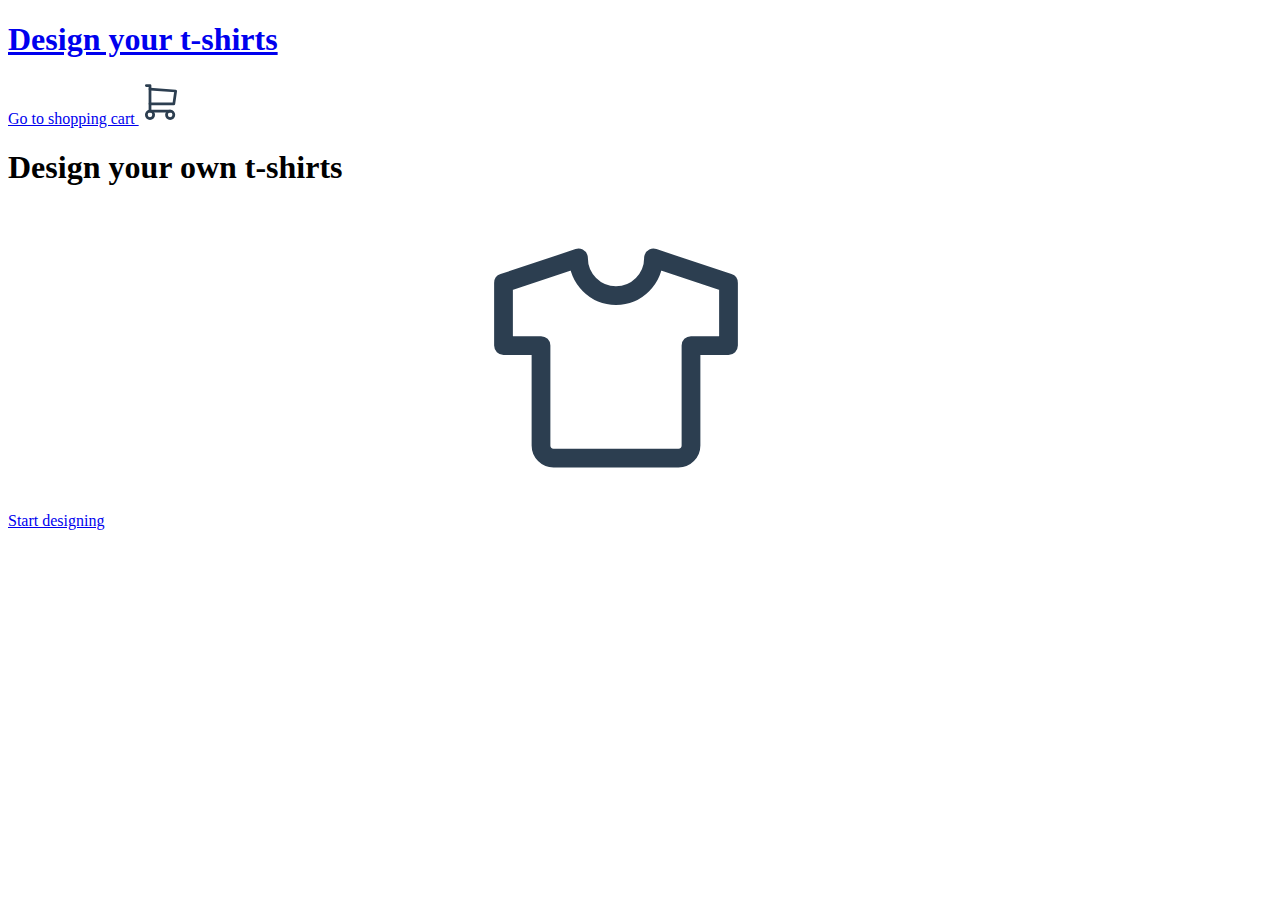
==== index.html @ 102aa572 "Added HTML" ====
<!DOCTYPE html>
<html lang="en">
<head>
    <meta charset="UTF-8">
    <meta http-equiv="X-UA-Compatible" content="IE=edge">
    <meta name="viewport" content="width=device-width, initial-scale=1.0">
    <title>Design t-shirts</title>
</head>
<body>
    <header>
        <nav>
            <a href="/index.html">
                <h1>Design your t-shirts</h1>
            </a>
            <a href="/winkelwagen.html">
                Go to shopping cart
                <svg xmlns="http://www.w3.org/2000/svg" width="44" height="44" viewBox="0 0 24 24" stroke-width="1.5" stroke="#2c3e50" fill="none" stroke-linecap="round" stroke-linejoin="round">
                    <path stroke="none" d="M0 0h24v24H0z" fill="none"/>
                    <circle cx="6" cy="19" r="2" />
                    <circle cx="17" cy="19" r="2" />
                    <path d="M17 17h-11v-14h-2" />
                    <path d="M6 5l14 1l-1 7h-13" />
                </svg>
            </a>
        </nav>
    </header>
    <main>
        <section>
            <h1>Design your own t-shirts</h1>
            <svg xmlns="http://www.w3.org/2000/svg" width="95vw" height="300" viewBox="0 0 24 24" stroke-width="1.5" stroke="#2c3e50" fill="none" stroke-linecap="round" stroke-linejoin="round">
                <path stroke="none" d="M0 0h24v24H0z" fill="none"/>
                <path d="M15 4l6 2v5h-3v8a1 1 0 0 1 -1 1h-10a1 1 0 0 1 -1 -1v-8h-3v-5l6 -2a3 3 0 0 0 6 0" />
            </svg>
            <br>
            <a href="overview.html">Start designing</a>
        </section>
    </main>
</body>
</html>
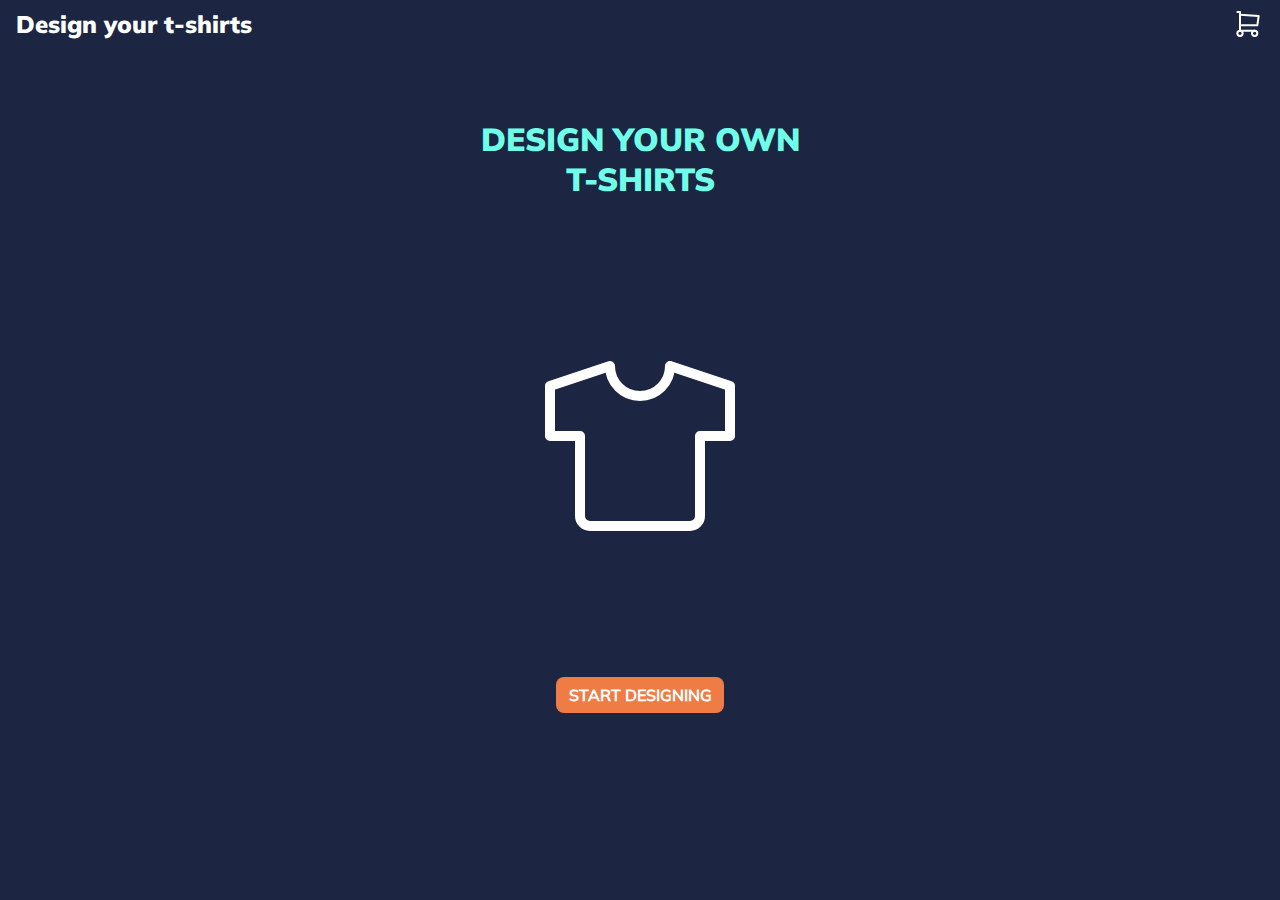
==== commit a34a09dd: "Changed HTML" ====
--- a/index.html
+++ b/index.html
@@ -5,6 +5,7 @@
     <meta http-equiv="X-UA-Compatible" content="IE=edge">
     <meta name="viewport" content="width=device-width, initial-scale=1.0">
     <title>Design t-shirts</title>
+    <link rel="stylesheet" href="css/style.css">
 </head>
 <body>
     <header>
@@ -26,8 +27,8 @@
     </header>
     <main>
         <section>
-            <h1>Design your own t-shirts</h1>
-            <svg xmlns="http://www.w3.org/2000/svg" width="95vw" height="300" viewBox="0 0 24 24" stroke-width="1.5" stroke="#2c3e50" fill="none" stroke-linecap="round" stroke-linejoin="round">
+            <h2>Design your own t-shirts</h2>
+            <svg xmlns="http://www.w3.org/2000/svg" width="280" height="300" viewBox="0 0 24 24" stroke-width="1" stroke="#2c3e50" fill="none" stroke-linecap="round" stroke-linejoin="round">
                 <path stroke="none" d="M0 0h24v24H0z" fill="none"/>
                 <path d="M15 4l6 2v5h-3v8a1 1 0 0 1 -1 1h-10a1 1 0 0 1 -1 -1v-8h-3v-5l6 -2a3 3 0 0 0 6 0" />
             </svg>
--- a/css/style.css
+++ b/css/style.css
@@ -0,0 +1,548 @@
+@font-face {
+    font-family: 'Mulish-Regular';
+    font-weight: 400;
+    src: url("../fonts/mulish-regular.woff") format("woff");
+}
+
+@font-face {
+    font-family: 'Mulish-Medium';
+    font-weight: 500;
+    src: url("../fonts/mulish-medium.woff") format("woff");
+}
+
+@font-face {
+    font-family: 'Mulish-Bold';
+    font-weight: 700;
+    src: url("../fonts/mulish-bold.woff") format("woff");
+}
+
+@font-face {
+    font-family: 'Mulish-Black';
+    font-weight: 900;
+    src: url("../fonts/mulish-black.woff") format("woff");
+}
+
+:root {
+    --white: #fff;
+
+    --orange: #ef7b45;
+    --light-blue: #6FFFE9;
+    --blue: #5BC0BE;
+    --dark-blue: #1C2541;
+}
+
+body {
+    margin: 0;
+    box-sizing: border-box;
+    
+    background-color: var(--dark-blue);
+
+    font-family: 'Mulish-Regular', sans-serif;
+    font-weight: 400;
+    color: var(--white);
+}
+
+br {
+    display: none;
+}
+
+main {
+    padding: 0 1rem 5rem;
+}
+
+h2 {
+    margin-top: 2.5rem;
+
+    font-family: 'Mulish-Black', sans-serif;
+    font-weight: 900;
+    font-size: 1.8rem;
+    color: var(--light-blue);
+
+    text-align: center;
+}
+
+p {
+    font-family: 'Mulish-Regular', sans-serif;
+    font-weight: 400;
+}
+
+a:not(header a),
+.design ul li label:last-of-type button,
+.design ul li label:last-of-type span:nth-of-type(2),
+.order button {
+    padding: 0.5rem 0.8rem;
+    border: none;
+    border-radius: 0.5rem;
+
+    background-color: var(--orange);
+    text-decoration: none;
+    text-transform: uppercase;
+
+    color: var(--white);
+
+    transition: background-color 250ms ease;
+    cursor: pointer;
+}
+
+a:not(header a):hover,
+.design ul li label:last-of-type button:hover,
+.design ul li label:last-of-type span:nth-of-type(2):hover,
+.order button:hover {
+    background-color: hsl(19, 84%, 50%);
+    cursor: pointer;
+}
+
+
+
+
+/* Hearder */
+header nav {
+    padding: 0.5rem 1rem;
+
+    display: flex;
+    align-items: center;
+    justify-content: space-between;
+}
+
+header a {
+    text-decoration: none;
+}
+
+header a h1 {
+    margin: 0;
+
+    font-family: 'Mulish-Black', sans-serif;
+    font-weight: 900;
+    font-size: 1.5rem;
+    color: var(--white);
+}
+
+header nav a:last-of-type {
+    font-size: 0;
+}
+
+header nav a svg {
+    width: 2rem;
+    height: 2rem;
+
+    display: block;
+
+    stroke: var(--white);
+}
+
+
+
+/* Home */
+main section {
+    height: 80dvh;
+    display: grid;
+    place-items: center;
+}
+
+main section h2 {
+    max-width: 11em;
+    margin: 1rem 0;
+
+    font-family: 'Mulish-Black', sans-serif;
+    font-weight: 900;
+    font-size: 2rem;
+    color: var(--light-blue);
+
+    text-transform: uppercase;
+    text-align: center;
+}
+
+main section svg {
+    width: 100%;
+    height: 15em;
+
+    stroke: var(--white);
+}
+
+main section a {
+    font-family: 'Mulish-Medium', sans-serif;
+    font-weight: 700;
+}
+
+
+
+/* Overview */
+.overview ul {
+    padding: 0;
+
+    display: grid;
+    grid-template-columns: 1fr 1fr;
+    gap: 1rem;
+
+    list-style-type: none;
+}
+
+@media only screen and (min-width: 768px) {
+    .overview ul {
+        grid-template-columns: 1fr 1fr 1fr;
+    }
+}
+
+@media only screen and (min-width: 1024px) {
+    .overview ul {
+        grid-template-columns: 1fr 1fr 1fr 1fr;
+    }
+}
+
+.overview li {
+    height: 10em;
+    border: 0.2rem solid var(--light-blue);
+    border-radius: 1rem;
+}
+
+.overview li a {
+    height: 100%;
+    padding: 0;
+
+    display: flex;
+    flex-direction: column;
+    place-items: center;
+    justify-content: center;
+
+    font-size: 0;
+    color: var(--white);
+
+    background: transparent;
+}
+
+.overview li a:hover {
+    background: transparent;
+}
+
+.overview li a svg {
+    stroke: var(--white)
+}
+
+.overview section {
+    display: flex;
+    flex-direction: column;
+}
+
+
+
+/* Choose-size */
+.choose-size a,
+.design a {
+    padding-right: 1.3rem;
+    margin-top: 1rem;
+
+    display: inline-flex;
+    align-items: center;
+    gap: 0.5rem;
+}
+
+.choose-size a svg,
+.design a svg {
+    width: 1.5rem;
+    height: 1.5rem;
+
+    stroke: var(--white);
+}
+
+.choose-size section,
+.design section {
+    height: auto;
+
+    display: flex;
+    flex-wrap: wrap;
+    gap: 0.5rem;
+}
+
+.choose-size section h3 {
+    width: 100%;
+    margin: 1rem 0;
+
+    font-family: 'Mulish-Bold', sans-serif;
+    font-weight: 700;
+    font-size: 1.4rem;
+}
+
+.choose-size section h3:first-of-type {
+    margin: 0 0 1rem;
+}
+
+.choose-size section input {
+    appearance: none;
+    position: absolute;
+}
+
+.choose-size section input:checked + label {
+    border-radius: 0.5rem;
+    background-color: var(--orange);
+}
+
+.choose-size section label {
+    padding: 0.5rem 0.8rem;
+}
+
+.choose-size section p {
+    width: 100%;
+}
+
+
+
+/* Design */
+.design nav {
+    width: calc(100% - 2rem);
+    height: 4rem;
+    border-radius: 0.5rem;
+
+    position: fixed;
+    left: 1rem;
+    bottom: 1rem;
+
+    background-color: var(--light-blue);
+}
+
+.design nav ul {
+    height: 100%;
+    padding: 0;
+    margin: 0;
+
+    display: grid;
+    grid-template-columns: repeat(4, 1fr);
+
+    list-style-type: none;
+}
+
+.design nav ul li {
+    display: flex;
+    justify-content: center;
+}
+
+.design nav ul li > *,
+.design nav ul li label > * {
+    cursor: pointer;
+}
+
+.design ul li label:first-of-type {
+    height: 100%;
+
+    display: flex;
+    align-items: center;
+
+    position: relative;
+}
+
+.design ul li label:nth-of-type(2) {
+    display: none;
+}
+
+.design ul li label:first-of-type input {
+    appearance: none;
+    position: absolute;
+    inset: 0;
+}
+
+.design ul li:last-of-type a,
+.design ul li label {
+    font-size: 0;
+    background: transparent;
+}
+
+.design ul li:has(label:first-of-type input:checked) {
+    border-radius: 0.5rem;
+    background-color: var(--orange);
+}
+
+.design ul li:has(label:first-of-type input:checked) label:last-of-type {
+    width: 100%;
+    padding: 1.5rem 0 2rem;
+    border-radius: 0.5rem 0.5rem 0 0;
+
+    display: block;
+
+    position: absolute;
+    bottom: 3.625em;
+    left: 0;
+    z-index: -1;
+
+    background-color: var(--light-blue);
+
+    font-size: 1rem;
+}
+
+.design ul li:has(label:first-of-type input:checked) label:last-of-type span:first-of-type {
+    padding: 0 1rem;
+    margin-bottom: 0.5rem;
+    font-size: 1rem;
+    color: var(--dark-blue);
+}
+
+.design ul li:first-of-type label:last-of-type span:first-of-type {
+    margin-bottom: 1rem;
+    display: block;
+}
+
+.design ul li:first-of-type label:last-of-type span:nth-of-type(2) {
+    display: inline-block;
+    margin: 0.5rem 0 0 1rem;
+}
+
+.design ul li:has(label:first-of-type input:checked) label:last-of-type input {
+    padding: 0 1rem;
+
+    color: var(--dark-blue);
+}
+
+#color {
+    padding: 0 0.2em;
+}
+
+#text {
+    padding: 0.5em;
+    border: none;
+    border-radius: 0.3rem;
+}
+
+.design ul li:first-of-type label:last-of-type input {
+    display: none;
+} 
+
+.design ul li svg {
+    width: 2rem;
+    height: 2rem;
+
+    display: block;
+
+    stroke: var(--dark-blue);
+}
+
+.design nav ul li:last-of-type a {
+    margin: 0;
+    padding: 0;
+}
+
+
+
+/* Shopping cart */
+.shoppingcart table thead tr th {
+    width: 35%;
+    padding-right: 0.5rem;
+
+    font-family: 'Mulish-bold';
+    font-weight: 700;
+    text-align: left;
+}
+
+.shoppingcart table tbody tr td {
+    padding-right: 0.5rem;
+}
+
+.shoppingcart table tbody tr td:last-of-type {
+    text-align: center;
+}
+
+.shoppingcart table tbody tr td:first-of-type img {
+    width: 4rem;
+} 
+
+.shoppingcart table tbody tr td span {
+    display: block;
+}
+
+.shoppingcart table tbody tr td span:last-of-type {
+    font-family: 'Mulish-bold';
+    font-weight: 700;
+    color: var(--orange);
+}
+
+.shoppingcart table tbody button {
+    padding: 0.5rem 0.5rem;
+    border: none;
+    border-radius: 0.3rem;
+
+    font-size: 0;
+
+    background: var(--white);
+}
+
+.shoppingcart table tbody button svg {
+    width: 1.5rem;
+    height: 1.5rem;
+
+    stroke: red;
+}
+
+.shoppingcart table + p {
+    margin: 1rem 0;
+}
+
+.shoppingcart table + p span {
+    font-family: 'Mulish-bold';
+    font-weight: 700;
+    color: var(--light-blue);
+}
+
+.shoppingcart p + a {
+    margin: 1rem 0 0.5rem;
+
+    display: inline-block;
+}
+
+
+/* Order */
+.order form {
+    max-width: 18.75rem;
+    width: 100%;
+    margin: 0 auto;
+
+    display: grid; 
+}
+
+.order form label {
+    margin: 0.8em 0 0.5em
+}
+
+.order form label:first-of-type {
+    margin: 0.5em 0;
+}
+
+.order form input,
+.order form select {
+    padding: 0.5em;
+    border: none;
+    border-radius: 0.3rem;
+
+    font-family: 'Mulish-Regular', sans-serif;
+    font-weight: 400;
+}
+
+.order form select {
+    margin: 0 0 1.5em;
+}
+
+.order form button {
+    margin-top: 1rem;
+    padding: 0.8rem;
+}
+
+
+/* Confirmation */
+.confirmation section {
+    grid-template-rows: repeat(3, min-content);
+    place-items: flex-start;
+}
+
+.confirmation h2 {
+    text-align: left;
+}
+
+.confirmation section a {
+    margin-top: 1rem;
+}
+
+
+
+/* Support */
+@supports not (appearance: none) {
+    .design ul li input,
+    .choose-size section input {
+        opacity: 0;
+    }
+}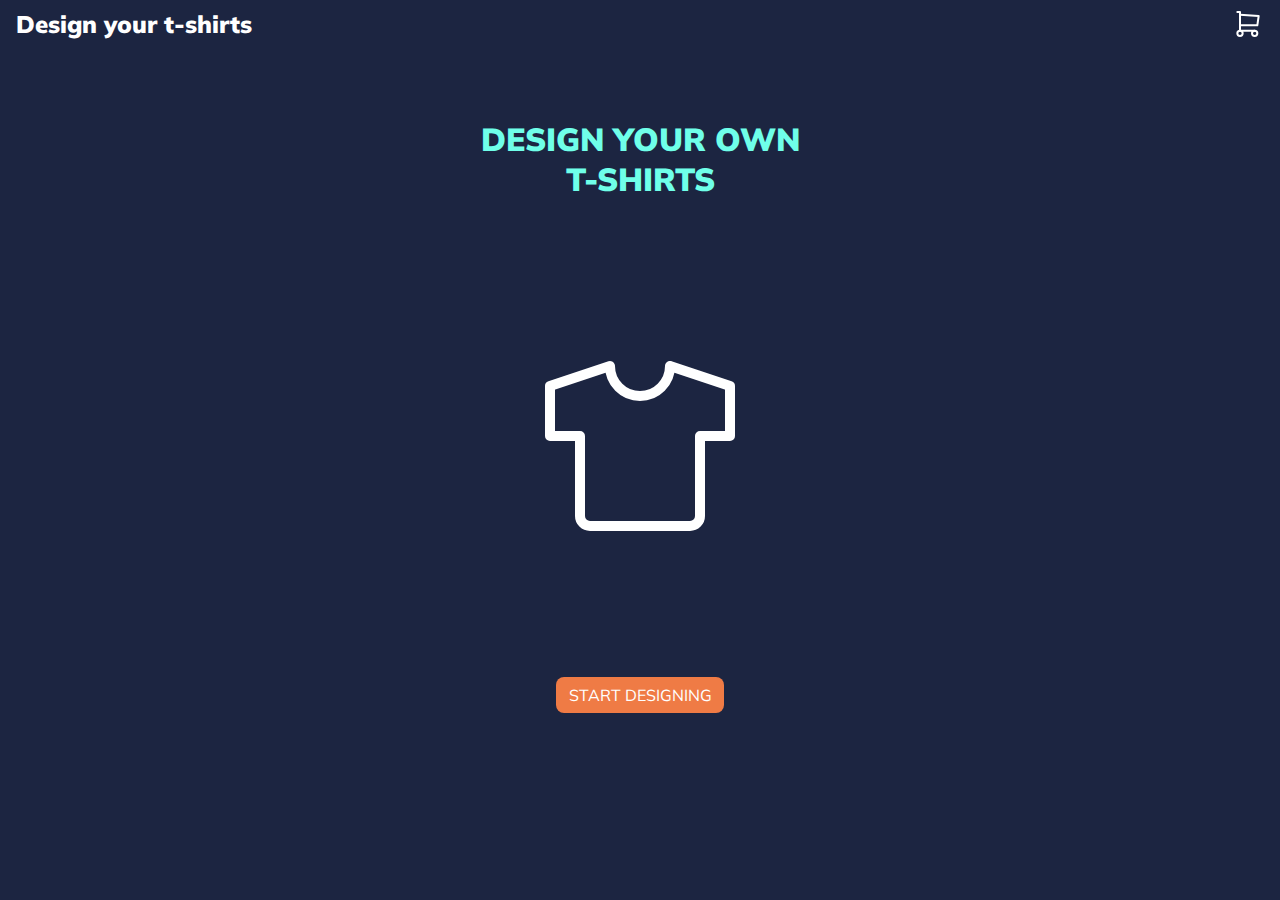
==== commit e15fab41: "Changed links" ====
--- a/index.html
+++ b/index.html
@@ -1,40 +1,41 @@
 <!DOCTYPE html>
 <html lang="en">
-<head>
-    <meta charset="UTF-8">
-    <meta http-equiv="X-UA-Compatible" content="IE=edge">
-    <meta name="viewport" content="width=device-width, initial-scale=1.0">
-    <title>Design t-shirts</title>
-    <link rel="stylesheet" href="css/style.css">
-</head>
-<body>
-    <header>
-        <nav>
-            <a href="/index.html">
-                <h1>Design your t-shirts</h1>
-            </a>
-            <a href="/winkelwagen.html">
-                Go to shopping cart
-                <svg xmlns="http://www.w3.org/2000/svg" width="44" height="44" viewBox="0 0 24 24" stroke-width="1.5" stroke="#2c3e50" fill="none" stroke-linecap="round" stroke-linejoin="round">
+    <head>
+        <meta charset="UTF-8">
+        <meta http-equiv="X-UA-Compatible" content="IE=edge">
+        <meta name="viewport" content="width=device-width, initial-scale=1.0">
+        <title>Design t-shirts</title>
+        <link rel="stylesheet" href="css/style.css">
+    </head>
+    <body>
+        <header>
+            <nav>
+                <a href="index.html">
+                    <h1>Design your t-shirts</h1>
+                </a>
+                <a href="winkelwagen.html">
+                    Go to shopping cart
+                    <svg xmlns="http://www.w3.org/2000/svg" width="44" height="44" viewBox="0 0 24 24" stroke-width="1.5" stroke="#2c3e50" fill="none" stroke-linecap="round" stroke-linejoin="round">
+                        <path stroke="none" d="M0 0h24v24H0z" fill="none"/>
+                        <circle cx="6" cy="19" r="2" />
+                        <circle cx="17" cy="19" r="2" />
+                        <path d="M17 17h-11v-14h-2" />
+                        <path d="M6 5l14 1l-1 7h-13" />
+                    </svg>
+                </a>
+            </nav>
+        </header>
+        <main>
+            <section>
+                <h2>Design your own t-shirts</h2>
+                <svg xmlns="http://www.w3.org/2000/svg" width="280" height="300" viewBox="0 0 24 24" stroke-width="1" stroke="#2c3e50" fill="none" stroke-linecap="round" stroke-linejoin="round">
                     <path stroke="none" d="M0 0h24v24H0z" fill="none"/>
-                    <circle cx="6" cy="19" r="2" />
-                    <circle cx="17" cy="19" r="2" />
-                    <path d="M17 17h-11v-14h-2" />
-                    <path d="M6 5l14 1l-1 7h-13" />
+                    <path d="M15 4l6 2v5h-3v8a1 1 0 0 1 -1 1h-10a1 1 0 0 1 -1 -1v-8h-3v-5l6 -2a3 3 0 0 0 6 0" />
                 </svg>
-            </a>
-        </nav>
-    </header>
-    <main>
-        <section>
-            <h2>Design your own t-shirts</h2>
-            <svg xmlns="http://www.w3.org/2000/svg" width="280" height="300" viewBox="0 0 24 24" stroke-width="1" stroke="#2c3e50" fill="none" stroke-linecap="round" stroke-linejoin="round">
-                <path stroke="none" d="M0 0h24v24H0z" fill="none"/>
-                <path d="M15 4l6 2v5h-3v8a1 1 0 0 1 -1 1h-10a1 1 0 0 1 -1 -1v-8h-3v-5l6 -2a3 3 0 0 0 6 0" />
-            </svg>
-            <br>
-            <a href="overview.html">Start designing</a>
-        </section>
-    </main>
-</body>
+                <br>
+                <a href="overview.html">Start designing</a>
+            </section>
+        </main>
+        <script src="js/script.js"></script>
+    </body>
 </html>--- a/css/style.css
+++ b/css/style.css
@@ -29,6 +29,8 @@
     --light-blue: #6FFFE9;
     --blue: #5BC0BE;
     --dark-blue: #1C2541;
+
+    --t-shirt-color: #F2F2F2;
 }
 
 body {
@@ -47,15 +49,15 @@
 }
 
 main {
-    padding: 0 1rem 5rem;
+    padding: 0 16px 80px;
 }
 
 h2 {
-    margin-top: 2.5rem;
+    margin-top: 40px;
 
     font-family: 'Mulish-Black', sans-serif;
     font-weight: 900;
-    font-size: 1.8rem;
+    font-size: 28.8px;
     color: var(--light-blue);
 
     text-align: center;
@@ -67,17 +69,21 @@
 }
 
 a:not(header a),
+.choose-size form button,
 .design ul li label:last-of-type button,
 .design ul li label:last-of-type span:nth-of-type(2),
 .order button {
-    padding: 0.5rem 0.8rem;
+    padding: 8px 12.8px;
     border: none;
-    border-radius: 0.5rem;
+    border-radius: 8px;
 
     background-color: var(--orange);
     text-decoration: none;
     text-transform: uppercase;
 
+    font-family: 'Mulish-Regular', sans-serif;
+    font-weight: 400;
+    font-size: 16px;
     color: var(--white);
 
     transition: background-color 250ms ease;
@@ -85,6 +91,7 @@
 }
 
 a:not(header a):hover,
+.choose-size form button:hover,
 .design ul li label:last-of-type button:hover,
 .design ul li label:last-of-type span:nth-of-type(2):hover,
 .order button:hover {
@@ -94,10 +101,9 @@
 
 
 
-
 /* Hearder */
 header nav {
-    padding: 0.5rem 1rem;
+    padding: 8px 16px;
 
     display: flex;
     align-items: center;
@@ -113,7 +119,7 @@
 
     font-family: 'Mulish-Black', sans-serif;
     font-weight: 900;
-    font-size: 1.5rem;
+    font-size: 24px;
     color: var(--white);
 }
 
@@ -122,8 +128,8 @@
 }
 
 header nav a svg {
-    width: 2rem;
-    height: 2rem;
+    width: 32px;
+    height: 32px;
 
     display: block;
 
@@ -141,11 +147,11 @@
 
 main section h2 {
     max-width: 11em;
-    margin: 1rem 0;
+    margin: 16px 0;
 
     font-family: 'Mulish-Black', sans-serif;
     font-weight: 900;
-    font-size: 2rem;
+    font-size: 32px;
     color: var(--light-blue);
 
     text-transform: uppercase;
@@ -160,39 +166,48 @@
 }
 
 main section a {
-    font-family: 'Mulish-Medium', sans-serif;
-    font-weight: 700;
+    font-family: 'Mulish-Regular', sans-serif;
+    font-weight: 400;
 }
 
 
 
 /* Overview */
+.overview section {
+    height: auto;
+}
+
 .overview ul {
     padding: 0;
 
     display: grid;
     grid-template-columns: 1fr 1fr;
-    gap: 1rem;
+    gap: 16px;
 
     list-style-type: none;
 }
 
-@media only screen and (min-width: 768px) {
+@media only screen and (min-width: 48rem) {
     .overview ul {
         grid-template-columns: 1fr 1fr 1fr;
     }
 }
 
-@media only screen and (min-width: 1024px) {
+@media only screen and (min-width: 64rem) {
     .overview ul {
         grid-template-columns: 1fr 1fr 1fr 1fr;
     }
 }
 
 .overview li {
-    height: 10em;
-    border: 0.2rem solid var(--light-blue);
-    border-radius: 1rem;
+    min-height: 10em;
+    height: auto; 
+    border: 3.2px solid var(--light-blue);
+    border-radius: 16px;
+}
+
+.overview li:first-of-type svg {
+    width: 40%;
 }
 
 .overview li a {
@@ -204,6 +219,8 @@
     place-items: center;
     justify-content: center;
 
+    position: relative;
+
     font-size: 0;
     color: var(--white);
 
@@ -214,8 +231,45 @@
     background: transparent;
 }
 
-.overview li a svg {
-    stroke: var(--white)
+.overview div {
+    width: 100%;
+    height: 70%;
+    position: relative;
+    top: -20px;
+}
+
+.overview li div svg {
+    width: 100%;
+    height: auto;
+}
+
+.overview li div p {
+    margin: 0;
+
+    display: block;
+
+    position: absolute;
+    top: 47%;
+    left: 50%;
+    transform: translate(-50%, -50%);
+
+    font-size: 9.6px;
+    text-align: center;
+}
+
+.overview li div img {
+    width: 25%;
+
+    position: absolute;
+    top: 75%;
+    left: 50%;
+    transform: translate(-50%, -50%);
+}
+
+.overview li p {
+    margin: 0;
+    font-size: 11.2px;
+    display: inline-block;
 }
 
 .overview section {
@@ -223,25 +277,88 @@
     flex-direction: column;
 }
 
+.overview .hide {
+    display: none;
+}
+
+@media only screen and (min-width: 400px) {
+    .overview li div p {
+        font-size: 12.8px;
+    }
+    .overview li p {
+        margin: 1.6px 0;
+        font-size: 12.8px;
+    }
+}
+
+@media only screen and (min-width: 640px) {
+    .overview li div p {
+        font-size: 16px;
+    }
+    .overview li p {
+        margin: 4.8px 0;
+        font-size: 16px;
+    }
+}
+
+@media only screen and (min-width: 768px) {
+    .overview li div p {
+        top: 40%;
+        font-size: 16px;
+    }
+    .overview li div img {
+        top: 65%;
+    }
+    .overview li p {
+        margin: 8px 0;
+        font-size: 19.2px;
+    }
+}
+
+@media only screen and (min-width: 1440px) {
+    .overview li div p {
+        top: 45%;
+    }
+    .overview li div img {
+        top: 70%;
+    }
+}
+
 
 
 /* Choose-size */
+.choose-size h2,
+.choose-size section {
+    max-width: 480px;
+    margin: 0 auto;
+}
+
+.choose-size h2 {
+    margin: 40px auto 16px;
+}
+
 .choose-size a,
-.design a {
-    padding-right: 1.3rem;
-    margin-top: 1rem;
+.design a,
+.shoppingcart a:first-of-type {
+    padding-right: 20.8px;
+    margin-top: 16px;
 
     display: inline-flex;
     align-items: center;
-    gap: 0.5rem;
+    gap: 8px;
 }
 
 .choose-size a svg,
-.design a svg {
-    width: 1.5rem;
-    height: 1.5rem;
+.design a svg,
+.shoppingcart a svg {
+    width: 24px;
+    height: 24px;
 
     stroke: var(--white);
+}
+
+.choose-size h2 {
+    text-align: left;
 }
 
 .choose-size section,
@@ -250,20 +367,20 @@
 
     display: flex;
     flex-wrap: wrap;
-    gap: 0.5rem;
+    gap: 8px;
 }
 
 .choose-size section h3 {
     width: 100%;
-    margin: 1rem 0;
+    margin: 16px 0;
 
     font-family: 'Mulish-Bold', sans-serif;
     font-weight: 700;
-    font-size: 1.4rem;
+    font-size: 22.4px;
 }
 
 .choose-size section h3:first-of-type {
-    margin: 0 0 1rem;
+    margin: 0 0 16px;
 }
 
 .choose-size section input {
@@ -272,29 +389,37 @@
 }
 
 .choose-size section input:checked + label {
-    border-radius: 0.5rem;
+    border-radius: 8px;
     background-color: var(--orange);
 }
 
 .choose-size section label {
-    padding: 0.5rem 0.8rem;
+    padding: 8px 12.8px;
+    
+    display: inline-block;
+
+    font-size: 16px;
 }
 
 .choose-size section p {
     width: 100%;
+    margin: 32px 0 24px;
+
+    font-size: 16px;
+    line-height: 24px;
 }
 
 
 
 /* Design */
 .design nav {
-    width: calc(100% - 2rem);
-    height: 4rem;
-    border-radius: 0.5rem;
+    width: calc(100% - 32px);
+    height: 64px;
+    border-radius: 8px;
 
     position: fixed;
-    left: 1rem;
-    bottom: 1rem;
+    left: 16px;
+    bottom: 16px;
 
     background-color: var(--light-blue);
 }
@@ -304,20 +429,17 @@
     padding: 0;
     margin: 0;
 
-    display: grid;
-    grid-template-columns: repeat(4, 1fr);
+    display: flex;
 
     list-style-type: none;
 }
 
 .design nav ul li {
+    max-width: calc(100% / 4);
+    width: 100%;
+    max-height: 64px;
     display: flex;
     justify-content: center;
-}
-
-.design nav ul li > *,
-.design nav ul li label > * {
-    cursor: pointer;
 }
 
 .design ul li label:first-of-type {
@@ -345,68 +467,43 @@
     background: transparent;
 }
 
-.design ul li:has(label:first-of-type input:checked) {
-    border-radius: 0.5rem;
-    background-color: var(--orange);
-}
-
-.design ul li:has(label:first-of-type input:checked) label:last-of-type {
-    width: 100%;
-    padding: 1.5rem 0 2rem;
-    border-radius: 0.5rem 0.5rem 0 0;
-
-    display: block;
-
-    position: absolute;
-    bottom: 3.625em;
-    left: 0;
-    z-index: -1;
-
-    background-color: var(--light-blue);
-
-    font-size: 1rem;
-}
-
-.design ul li:has(label:first-of-type input:checked) label:last-of-type span:first-of-type {
-    padding: 0 1rem;
-    margin-bottom: 0.5rem;
-    font-size: 1rem;
-    color: var(--dark-blue);
-}
-
 .design ul li:first-of-type label:last-of-type span:first-of-type {
-    margin-bottom: 1rem;
+    margin-bottom: 16px;
     display: block;
 }
 
 .design ul li:first-of-type label:last-of-type span:nth-of-type(2) {
     display: inline-block;
-    margin: 0.5rem 0 0 1rem;
-}
-
-.design ul li:has(label:first-of-type input:checked) label:last-of-type input {
-    padding: 0 1rem;
-
-    color: var(--dark-blue);
+    margin: 8px 0 0 16px;
 }
 
 #color {
     padding: 0 0.2em;
+    margin: 0 16px;
 }
 
 #text {
     padding: 0.5em;
     border: none;
-    border-radius: 0.3rem;
+    border-radius: 4.8px;
+    margin: 8px 8px 8px 16px;
+
+    font-family: 'Mulish-Regular', sans-serif;
+    font-weight: 400;
+    font-size: 16px;
 }
 
 .design ul li:first-of-type label:last-of-type input {
     display: none;
 } 
 
+.design ul li label:last-of-type button {
+    margin: 0 16px 0;
+}
+
 .design ul li svg {
-    width: 2rem;
-    height: 2rem;
+    width: 32px;
+    height: 32px;
 
     display: block;
 
@@ -418,28 +515,207 @@
     padding: 0;
 }
 
+.design section:nth-of-type(2)  {
+    position: relative;
+}
+
+.design section:nth-of-type(2) svg {
+    width: 100%;
+    height: 25em;
+    fill: var(--white);
+    stroke: var(--white);
+}
+
+.design .uploaded-image {
+    max-width: 100px;
+    position: absolute;
+    top: 170px;
+    left: 50%;
+    transform: translateX(-50%);
+}
+
+.design .uploaded-text {
+    position: absolute;
+    top: 125px;
+    left: 50%;
+    transform: translateX(-50%);
+}
+
+.design section ul li:last-of-type form {
+    width: 100%;
+
+    display: flex;
+    justify-content: center;
+}
+
+.design section ul li:last-of-type form button {
+    width: 100%;
+    border: none;
+    border-radius: 8px;
+
+    display: flex;
+    justify-content: center;
+    align-items: center;
+
+    background-color: transparent;
+
+    font-size: 0;
+
+    transition: background-color 250ms ease;
+    cursor: pointer;
+}
+
+.design section ul li:last-of-type form button:hover {
+    background-color: var(--orange);
+}
+
+.design section ul li:last-of-type form button svg {
+    transition: stroke 250ms ease;
+}
+
+.design section ul li:last-of-type form button:hover svg {
+    stroke: var(--white);
+}
+
+@media only screen and (min-width: 24rem) {
+    .design .uploaded-text {
+        font-size: 1.5rem;
+        margin: 0;
+    }
+
+    .design .uploaded-image {
+        top: 11.2rem;
+    }
+
+    .design ul li label:last-of-type button {
+        margin: 0 1rem 0 0;
+    }
+}
+
+@media only screen and (min-width: 48rem) {
+    .design {
+        display: grid;
+        grid-template-columns: 1fr 1fr;
+    }
+    .design a,
+    .design h2 {
+        grid-column-start: 1;
+        grid-column-end: 3;
+        max-width: fit-content;
+    }
+    .design h2 {
+        margin: 2.5rem auto;
+    }
+    .design section {
+        justify-content: center;
+    }
+    .design section nav {
+        max-width: 28.125rem;
+        height: auto;
+        position: relative;
+    }
+    .design section nav ul {
+        /* display: grid;
+        grid-template-columns: 1fr; */
+        flex-direction: column;
+    }
+    .design nav ul li {
+        max-width: 100%;
+        max-height: inherit;
+
+        justify-content: flex-start;
+        align-items: center;
+    }
+    .design ul li label:first-of-type {
+        padding: 1rem;
+    }
+    .design ul li label:nth-of-type(2) {
+        padding: 0.5rem 1rem;
+        display: block;
+    }
+    .design ul li:first-of-type label:last-of-type span:first-of-type {
+        margin: 0.3rem 0;
+        font-size: 1rem;
+        color: var(--dark-blue);
+    }
+    .design ul li:first-of-type label:last-of-type span:nth-of-type(2) {
+        margin: 0;
+    }
+    .design ul li label:first-of-type input {
+        inset: auto;
+    }
+    #text {
+        margin: 0 0.5rem 0.5rem 0;
+    }
+    .design section ul li:last-of-type form button {
+        padding: 8px;
+
+        display: flex;
+        gap: 8px;
+        
+        font-family: 'Mulish-Regular', sans-serif;
+        font-weight: 400;
+        font-size: 16px;
+
+        transition: all 250ms ease;
+    }
+    .design section ul li:last-of-type form button:hover {
+        color: var(--white);
+    }
+    .design section ul li:last-of-type form button svg {
+        order: -1;
+    }
+}
+
+@media only screen and (min-width: 64rem) {
+    .design section:nth-of-type(2) svg {
+        height: 35em;
+    }
+    .design .uploaded-image {
+        max-width: 10rem;
+        top: 15rem;
+    }
+    .design .uploaded-text {
+        top: 11rem;
+    }
+}
+
+@media only screen and (min-width: 96rem) {
+    .design section:nth-of-type(2) svg {
+        height: 45em;
+    }
+    .design .uploaded-image {
+        max-width: 15rem;
+        top: 19rem;
+    }
+    .design .uploaded-text {
+        top: 15rem;
+    }
+}
+
 
 
 /* Shopping cart */
 .shoppingcart table thead tr th {
     width: 35%;
-    padding-right: 0.5rem;
+    padding-right: 8px;
 
     font-family: 'Mulish-bold';
     font-weight: 700;
     text-align: left;
 }
 
+.shoppingcart table thead tr th:first-of-type,
+.shoppingcart table tbody tr td:first-of-type {
+    display: none;
+}
+
 .shoppingcart table tbody tr td {
-    padding-right: 0.5rem;
-}
-
-.shoppingcart table tbody tr td:last-of-type {
-    text-align: center;
+    padding-right: 8px;
 }
 
 .shoppingcart table tbody tr td:first-of-type img {
-    width: 4rem;
+    width: 64px;
 } 
 
 .shoppingcart table tbody tr td span {
@@ -453,9 +729,9 @@
 }
 
 .shoppingcart table tbody button {
-    padding: 0.5rem 0.5rem;
+    padding: 8px 8px;
     border: none;
-    border-radius: 0.3rem;
+    border-radius: 4.8px;
 
     font-size: 0;
 
@@ -463,14 +739,14 @@
 }
 
 .shoppingcart table tbody button svg {
-    width: 1.5rem;
-    height: 1.5rem;
+    width: 24px;
+    height: 24px;
 
     stroke: red;
 }
 
 .shoppingcart table + p {
-    margin: 1rem 0;
+    margin: 16px 0;
 }
 
 .shoppingcart table + p span {
@@ -480,15 +756,103 @@
 }
 
 .shoppingcart p + a {
-    margin: 1rem 0 0.5rem;
+    margin: 16px 0 8px;
 
     display: inline-block;
 }
 
+@media only screen and (min-width: 23.125rem) {
+    .shoppingcart table {
+        width: 100%;
+        max-width: 43.75rem;
+        margin: 0 auto;
+    }
+    .shoppingcart table thead tr th:first-of-type,
+    .shoppingcart table tbody tr td:first-of-type {
+        display: table-cell;
+    }
+    .shoppingcart table tbody tr td:first-of-type div {
+        width: fit-content;
+        position: relative;
+    }
+    .shoppingcart table tbody tr td:first-of-type svg {
+        width: 6.25rem;
+        height: 6.25rem;
+        display: block;
+    }
+    .shoppingcart table tbody tr td:first-of-type img {
+        width: 25%;
+        position: absolute;
+        top: 62%;
+        left: 50%;
+        transform: translate(-50%, -50%);
+    }
+    .shoppingcart table tbody tr td:first-of-type p {
+        position: absolute;
+        top: 26%;
+        left: 50%;
+        transform: translate(-50%, -50%);
+        font-size: 0.55rem;
+        text-align: center;
+    }
+    .shoppingcart table tbody tr td:nth-of-type(2) p {
+        margin: 0.5rem 0;
+    }
+    .shoppingcart table tbody tr td img.t-shirt {
+        width: 4rem;
+        position: relative;
+        top: inherit;
+        left: inherit;
+        transform: none;
+    }
+}
+
+@media only screen and (min-width: 48rem) {
+    .shoppingcart table {
+        padding: 1rem 1.5rem;
+        border-collapse: collapse;
+    }
+    .shoppingcart table thead tr th,
+    .shoppingcart table tbody tr td {
+        padding: 0.5rem;
+        border-right: 0.125rem solid var(--light-blue);
+    }
+    .shoppingcart table tbody tr td {
+        border-top: 0.125rem solid var(--light-blue);
+    }
+    .shoppingcart table thead tr th:last-of-type,
+    .shoppingcart table tbody tr td:last-of-type {
+        border-right: none;
+    }
+    .shoppingcart table tbody tr td:first-of-type svg {
+        width: 14.25rem;
+        height: 14.25rem;
+    }
+    .shoppingcart table tbody tr td:first-of-type img {
+        width: 30%;
+    }
+    .shoppingcart table tbody tr td:first-of-type p {
+        top: 29%;
+        font-size: 1rem;
+    }
+    .shoppingcart table + p {
+        text-align: center;
+    }
+    .shoppingcart > a:last-of-type {
+        display: table;
+        margin: 0 auto;
+    }
+}
+
 
 /* Order */
+.order {
+    display: flex;
+    flex-direction: column;
+    align-items: center;
+}
 .order form {
-    max-width: 18.75rem;
+    max-width: 300px;
     width: 100%;
     margin: 0 auto;
 
@@ -507,7 +871,7 @@
 .order form select {
     padding: 0.5em;
     border: none;
-    border-radius: 0.3rem;
+    border-radius: 4.8px;
 
     font-family: 'Mulish-Regular', sans-serif;
     font-weight: 400;
@@ -518,13 +882,17 @@
 }
 
 .order form button {
-    margin-top: 1rem;
-    padding: 0.8rem;
+    margin-top: 16px;
+    padding: 12.8px;
 }
 
 
 /* Confirmation */
 .confirmation section {
+    max-width: 20.625rem;
+    height: auto;
+    margin: 5rem auto;
+
     grid-template-rows: repeat(3, min-content);
     place-items: flex-start;
 }
@@ -534,15 +902,111 @@
 }
 
 .confirmation section a {
-    margin-top: 1rem;
-}
-
+    margin-top: 16px;
+
+    font-family: 'Mulish-Regular', sans-serif;
+    font-weight: 400;
+}
+
+@media only screen and (min-width: 48rem) {
+    .confirmation {
+        display: flex;
+        justify-content: center;
+        align-items: center;
+    }
+}
 
 
 /* Support */
 @supports not (appearance: none) {
-    .design ul li input,
-    .choose-size section input {
+    .design ul li input[type="radio"],
+    .choose-size section input[type="radio"] {
         opacity: 0;
     }
+}
+
+@supports (cursor: pointer) {
+    .design nav ul li > *,
+    .design nav ul li label > * {
+        cursor: pointer;
+    }
+}
+
+@supports selector(:has(*)) {
+    .design ul li:has(label:first-of-type input:checked) {
+        border-radius: 8px;
+        background-color: var(--orange);
+    }
+    
+    .design ul li:has(label:first-of-type input:checked) label:first-of-type svg {
+        stroke: var(--white);
+    }
+    
+    .design ul li:has(label:first-of-type input:checked) label:last-of-type {
+        width: 100%;
+        padding: 24px 0 32px;
+        border-radius: 8px 8px 0 0;
+    
+        display: block;
+    
+        position: absolute;
+        bottom: 3.625em;
+        left: 0;
+        z-index: -1;
+    
+        background-color: var(--light-blue);
+    
+        font-size: 16px;
+    }
+    
+    .design ul li:has(label:first-of-type input:checked) label:last-of-type span:first-of-type {
+        padding: 0 16px;
+        margin-bottom: 8px;
+    
+        display: block;
+    
+        font-size: 16px;
+        color: var(--dark-blue);
+    }
+
+    .design ul li:has(label:first-of-type input:checked) label:last-of-type input {
+        padding: 0 16px;
+    
+        color: var(--dark-blue);
+    }
+
+    @media only screen and (min-width: 48rem) {
+        .design ul li:has(label:first-of-type input:checked) {
+            background-color: transparent;
+        }
+        
+        .design ul li:has(label:first-of-type input:checked) label:first-of-type svg {
+            stroke: var(--dark-blue)
+        }
+
+        .design ul li:has(label:first-of-type input:checked) label:last-of-type {
+            padding: 0.5rem 0;
+            
+            position: relative;
+            bottom: inherit;
+            left: inherit;
+            z-index: 1;
+        }
+
+        .design ul li label:nth-of-type(2) span {
+            margin: 0.5rem 0;
+            display: block;
+            font-size: 1rem;
+            color: var(--dark-blue);
+        }
+
+        .design ul li:has(label:first-of-type input:checked) label:last-of-type {
+            margin: 0;
+            padding: 0;
+        }
+
+        .design ul li label:nth-of-type(2) #color {
+            margin: 0;
+        }
+    }
 }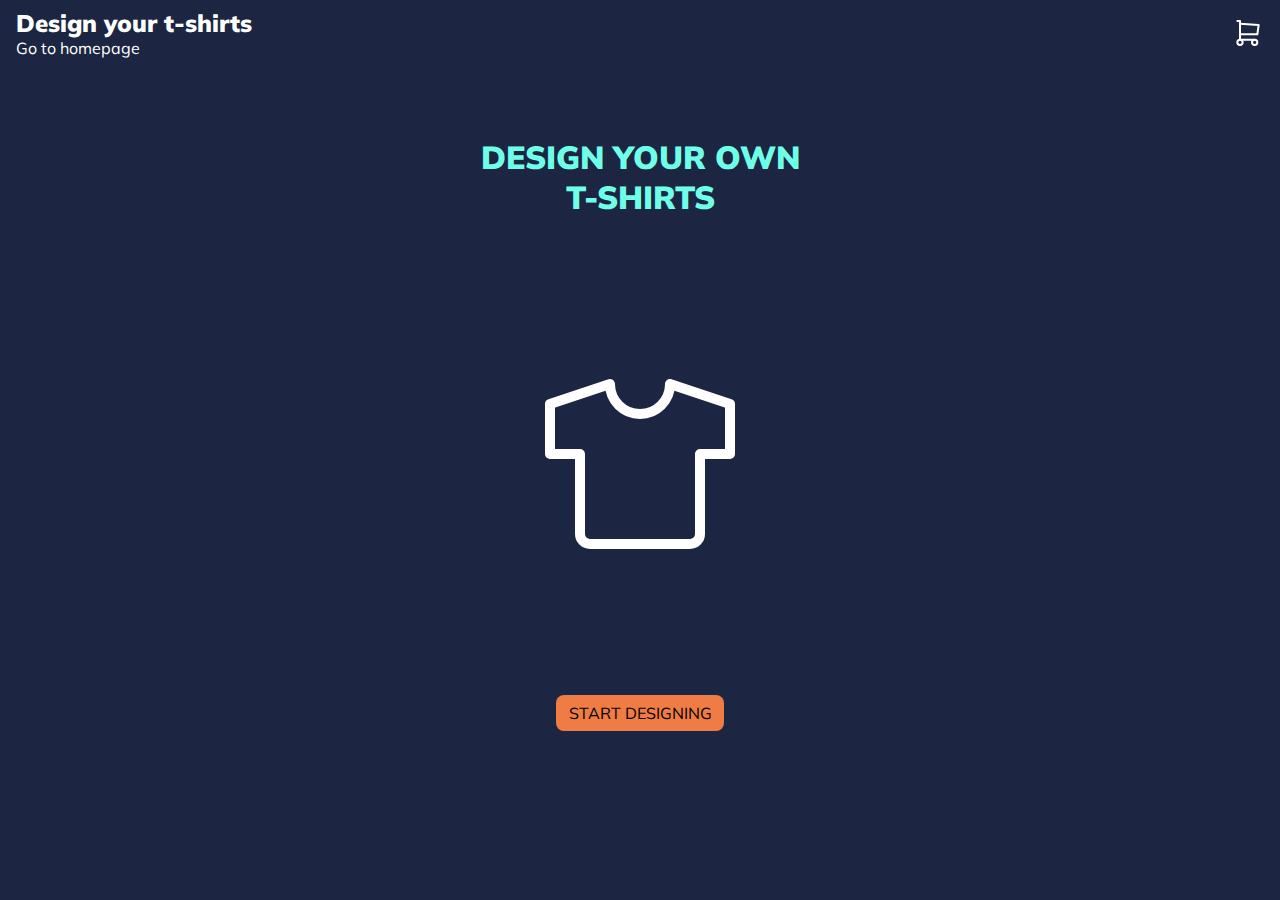
==== commit 77c0749a: "Added text for screenreader" ====
--- a/index.html
+++ b/index.html
@@ -12,6 +12,7 @@
             <nav>
                 <a href="index.html">
                     <h1>Design your t-shirts</h1>
+                    <span>Go to homepage</span>
                 </a>
                 <a href="winkelwagen.html">
                     Go to shopping cart
@@ -29,6 +30,7 @@
             <section>
                 <h2>Design your own t-shirts</h2>
                 <svg xmlns="http://www.w3.org/2000/svg" width="280" height="300" viewBox="0 0 24 24" stroke-width="1" stroke="#2c3e50" fill="none" stroke-linecap="round" stroke-linejoin="round">
+                    <title>T-shirt</title>
                     <path stroke="none" d="M0 0h24v24H0z" fill="none"/>
                     <path d="M15 4l6 2v5h-3v8a1 1 0 0 1 -1 1h-10a1 1 0 0 1 -1 -1v-8h-3v-5l6 -2a3 3 0 0 0 6 0" />
                 </svg>
--- a/css/style.css
+++ b/css/style.css
@@ -24,6 +24,7 @@
 
 :root {
     --white: #fff;
+    --black: #000;
 
     --orange: #ef7b45;
     --light-blue: #6FFFE9;
@@ -49,15 +50,15 @@
 }
 
 main {
-    padding: 0 16px 80px;
+    padding: 0 1rem 5rem;
 }
 
 h2 {
-    margin-top: 40px;
+    margin-top: 2.5rem;
 
     font-family: 'Mulish-Black', sans-serif;
     font-weight: 900;
-    font-size: 28.8px;
+    font-size: 1.8rem;
     color: var(--light-blue);
 
     text-align: center;
@@ -73,9 +74,9 @@
 .design ul li label:last-of-type button,
 .design ul li label:last-of-type span:nth-of-type(2),
 .order button {
-    padding: 8px 12.8px;
+    padding: .5rem .8rem;
     border: none;
-    border-radius: 8px;
+    border-radius: .5rem;
 
     background-color: var(--orange);
     text-decoration: none;
@@ -83,8 +84,8 @@
 
     font-family: 'Mulish-Regular', sans-serif;
     font-weight: 400;
-    font-size: 16px;
-    color: var(--white);
+    font-size: 1rem;
+    color: var(--black);
 
     transition: background-color 250ms ease;
     cursor: pointer;
@@ -103,7 +104,7 @@
 
 /* Hearder */
 header nav {
-    padding: 8px 16px;
+    padding: .5rem 1rem;
 
     display: flex;
     align-items: center;
@@ -111,6 +112,7 @@
 }
 
 header a {
+    color: var(--white);
     text-decoration: none;
 }
 
@@ -119,7 +121,7 @@
 
     font-family: 'Mulish-Black', sans-serif;
     font-weight: 900;
-    font-size: 24px;
+    font-size: 1.5rem;
     color: var(--white);
 }
 
@@ -128,8 +130,8 @@
 }
 
 header nav a svg {
-    width: 32px;
-    height: 32px;
+    width: 2rem;
+    height: 2rem;
 
     display: block;
 
@@ -147,11 +149,11 @@
 
 main section h2 {
     max-width: 11em;
-    margin: 16px 0;
+    margin: 1rem 0;
 
     font-family: 'Mulish-Black', sans-serif;
     font-weight: 900;
-    font-size: 32px;
+    font-size: 2rem;
     color: var(--light-blue);
 
     text-transform: uppercase;
@@ -182,18 +184,18 @@
 
     display: grid;
     grid-template-columns: 1fr 1fr;
-    gap: 16px;
+    gap: 1rem;
 
     list-style-type: none;
 }
 
-@media only screen and (min-width: 48rem) {
+@media only screen and (min-width: 768px) {
     .overview ul {
         grid-template-columns: 1fr 1fr 1fr;
     }
 }
 
-@media only screen and (min-width: 64rem) {
+@media only screen and (min-width: 1024px) {
     .overview ul {
         grid-template-columns: 1fr 1fr 1fr 1fr;
     }
@@ -202,8 +204,8 @@
 .overview li {
     min-height: 10em;
     height: auto; 
-    border: 3.2px solid var(--light-blue);
-    border-radius: 16px;
+    border: .2rem solid var(--light-blue);
+    border-radius: 1rem;
 }
 
 .overview li:first-of-type svg {
@@ -235,7 +237,7 @@
     width: 100%;
     height: 70%;
     position: relative;
-    top: -20px;
+    top: -1.25rem;
 }
 
 .overview li div svg {
@@ -253,8 +255,9 @@
     left: 50%;
     transform: translate(-50%, -50%);
 
-    font-size: 9.6px;
+    font-size: .6rem;
     text-align: center;
+    text-transform: initial;
 }
 
 .overview li div img {
@@ -268,7 +271,7 @@
 
 .overview li p {
     margin: 0;
-    font-size: 11.2px;
+    font-size: .7rem;
     display: inline-block;
 }
 
@@ -281,41 +284,41 @@
     display: none;
 }
 
-@media only screen and (min-width: 400px) {
+@media only screen and (min-width: 25rem) {
     .overview li div p {
-        font-size: 12.8px;
+        font-size: .8rem;
     }
     .overview li p {
-        margin: 1.6px 0;
-        font-size: 12.8px;
-    }
-}
-
-@media only screen and (min-width: 640px) {
+        margin: .1rem 0;
+        font-size: .8rem;
+    }
+}
+
+@media only screen and (min-width: 40rem) {
     .overview li div p {
-        font-size: 16px;
+        font-size: 1rem;
     }
     .overview li p {
-        margin: 4.8px 0;
-        font-size: 16px;
-    }
-}
-
-@media only screen and (min-width: 768px) {
+        margin: .3rem 0;
+        font-size: 1rem;
+    }
+}
+
+@media only screen and (min-width: 48rem) {
     .overview li div p {
         top: 40%;
-        font-size: 16px;
+        font-size: 1rem;
     }
     .overview li div img {
         top: 65%;
     }
     .overview li p {
-        margin: 8px 0;
-        font-size: 19.2px;
-    }
-}
-
-@media only screen and (min-width: 1440px) {
+        margin: .5rem 0;
+        font-size: 1.2rem;
+    }
+}
+
+@media only screen and (min-width: 90rem) {
     .overview li div p {
         top: 45%;
     }
@@ -329,32 +332,32 @@
 /* Choose-size */
 .choose-size h2,
 .choose-size section {
-    max-width: 480px;
+    max-width: 30rem;
     margin: 0 auto;
 }
 
 .choose-size h2 {
-    margin: 40px auto 16px;
+    margin: 2.5rem auto 1rem;
 }
 
 .choose-size a,
 .design a,
 .shoppingcart a:first-of-type {
-    padding-right: 20.8px;
-    margin-top: 16px;
+    padding-right: 1.3rem;
+    margin-top: 1rem;
 
     display: inline-flex;
     align-items: center;
-    gap: 8px;
+    gap: .5rem;
 }
 
 .choose-size a svg,
 .design a svg,
 .shoppingcart a svg {
-    width: 24px;
-    height: 24px;
-
-    stroke: var(--white);
+    width: 1.5rem;
+    height: 1.5rem;
+
+    stroke: var(--black);
 }
 
 .choose-size h2 {
@@ -367,20 +370,20 @@
 
     display: flex;
     flex-wrap: wrap;
-    gap: 8px;
+    gap: .5rem;
 }
 
 .choose-size section h3 {
     width: 100%;
-    margin: 16px 0;
+    margin: 1rem 0;
 
     font-family: 'Mulish-Bold', sans-serif;
     font-weight: 700;
-    font-size: 22.4px;
+    font-size: 1.4rem;
 }
 
 .choose-size section h3:first-of-type {
-    margin: 0 0 16px;
+    margin: 0 0 1rem;
 }
 
 .choose-size section input {
@@ -389,37 +392,38 @@
 }
 
 .choose-size section input:checked + label {
-    border-radius: 8px;
+    border-radius: .5rem;
     background-color: var(--orange);
+    color: var(--black);
 }
 
 .choose-size section label {
-    padding: 8px 12.8px;
+    padding: .5rem .8rem;
     
     display: inline-block;
 
-    font-size: 16px;
+    font-size: 1rem;
 }
 
 .choose-size section p {
     width: 100%;
-    margin: 32px 0 24px;
-
-    font-size: 16px;
-    line-height: 24px;
+    margin: 2rem 0 1.5rem;
+
+    font-size: 1rem;
+    line-height: 1.5rem;
 }
 
 
 
 /* Design */
 .design nav {
-    width: calc(100% - 32px);
-    height: 64px;
-    border-radius: 8px;
+    width: calc(100% - 2rem);
+    height: 4rem;
+    border-radius: .5rem;
 
     position: fixed;
-    left: 16px;
-    bottom: 16px;
+    left: 1rem;
+    bottom: 1rem;
 
     background-color: var(--light-blue);
 }
@@ -437,7 +441,7 @@
 .design nav ul li {
     max-width: calc(100% / 4);
     width: 100%;
-    max-height: 64px;
+    max-height: 4rem;
     display: flex;
     justify-content: center;
 }
@@ -449,6 +453,8 @@
     align-items: center;
 
     position: relative;
+
+    color: var(--black);
 }
 
 .design ul li label:nth-of-type(2) {
@@ -468,29 +474,30 @@
 }
 
 .design ul li:first-of-type label:last-of-type span:first-of-type {
-    margin-bottom: 16px;
+    margin-bottom: 1rem;
     display: block;
 }
 
 .design ul li:first-of-type label:last-of-type span:nth-of-type(2) {
     display: inline-block;
-    margin: 8px 0 0 16px;
+    margin: .5rem 0 0 1rem;
 }
 
 #color {
     padding: 0 0.2em;
-    margin: 0 16px;
+    margin: 0 1rem;
 }
 
 #text {
     padding: 0.5em;
     border: none;
-    border-radius: 4.8px;
-    margin: 8px 8px 8px 16px;
+    /* border: .125rem solid var(--dark-blue); */
+    border-radius: .3rem;
+    margin: .5rem .5rem .5rem 1rem;
 
     font-family: 'Mulish-Regular', sans-serif;
     font-weight: 400;
-    font-size: 16px;
+    font-size: 1rem;
 }
 
 .design ul li:first-of-type label:last-of-type input {
@@ -498,12 +505,12 @@
 } 
 
 .design ul li label:last-of-type button {
-    margin: 0 16px 0;
+    margin: 0 1rem 0;
 }
 
 .design ul li svg {
-    width: 32px;
-    height: 32px;
+    width: 2rem;
+    height: 2rem;
 
     display: block;
 
@@ -517,26 +524,31 @@
 
 .design section:nth-of-type(2)  {
     position: relative;
+    z-index: -1;
 }
 
 .design section:nth-of-type(2) svg {
     width: 100%;
     height: 25em;
+
+    position: relative;
+    z-index: -1;
+
     fill: var(--white);
     stroke: var(--white);
 }
 
 .design .uploaded-image {
-    max-width: 100px;
+    max-width: 6.25rem;
     position: absolute;
-    top: 170px;
+    top: 10.625rem;
     left: 50%;
     transform: translateX(-50%);
 }
 
 .design .uploaded-text {
     position: absolute;
-    top: 125px;
+    top: 7.8125rem;
     left: 50%;
     transform: translateX(-50%);
 }
@@ -551,7 +563,7 @@
 .design section ul li:last-of-type form button {
     width: 100%;
     border: none;
-    border-radius: 8px;
+    border-radius: .5rem;
 
     display: flex;
     justify-content: center;
@@ -574,25 +586,25 @@
 }
 
 .design section ul li:last-of-type form button:hover svg {
-    stroke: var(--white);
-}
-
-@media only screen and (min-width: 24rem) {
+    stroke: var(--black);
+}
+
+@media only screen and (min-width: 410px) {
     .design .uploaded-text {
-        font-size: 1.5rem;
+        font-size: 24px;
         margin: 0;
     }
 
     .design .uploaded-image {
-        top: 11.2rem;
+        top: 179.2px;
     }
 
     .design ul li label:last-of-type button {
-        margin: 0 1rem 0 0;
-    }
-}
-
-@media only screen and (min-width: 48rem) {
+        margin: 0 16px 0 0;
+    }
+}
+
+@media only screen and (min-width: 768px) {
     .design {
         display: grid;
         grid-template-columns: 1fr 1fr;
@@ -604,19 +616,17 @@
         max-width: fit-content;
     }
     .design h2 {
-        margin: 2.5rem auto;
+        margin: 40px auto;
     }
     .design section {
         justify-content: center;
     }
     .design section nav {
-        max-width: 28.125rem;
+        max-width: 450px;
         height: auto;
         position: relative;
     }
     .design section nav ul {
-        /* display: grid;
-        grid-template-columns: 1fr; */
         flex-direction: column;
     }
     .design nav ul li {
@@ -627,15 +637,15 @@
         align-items: center;
     }
     .design ul li label:first-of-type {
-        padding: 1rem;
+        padding: 16px;
     }
     .design ul li label:nth-of-type(2) {
-        padding: 0.5rem 1rem;
+        padding: 8px 16px;
         display: block;
     }
     .design ul li:first-of-type label:last-of-type span:first-of-type {
-        margin: 0.3rem 0;
-        font-size: 1rem;
+        margin: 4.8px 0;
+        font-size: 16px;
         color: var(--dark-blue);
     }
     .design ul li:first-of-type label:last-of-type span:nth-of-type(2) {
@@ -645,51 +655,51 @@
         inset: auto;
     }
     #text {
-        margin: 0 0.5rem 0.5rem 0;
+        margin: 0 8px 8px 0;
     }
     .design section ul li:last-of-type form button {
-        padding: 8px;
+        padding: .5rem;
 
         display: flex;
-        gap: 8px;
+        gap: .5rem;
         
         font-family: 'Mulish-Regular', sans-serif;
         font-weight: 400;
-        font-size: 16px;
+        font-size: 1rem;
 
         transition: all 250ms ease;
     }
     .design section ul li:last-of-type form button:hover {
-        color: var(--white);
+        color: var(--black);
     }
     .design section ul li:last-of-type form button svg {
         order: -1;
     }
 }
 
-@media only screen and (min-width: 64rem) {
+@media only screen and (min-width: 1024px) {
     .design section:nth-of-type(2) svg {
         height: 35em;
     }
     .design .uploaded-image {
-        max-width: 10rem;
-        top: 15rem;
+        max-width: 160px;
+        top: 240px;
     }
     .design .uploaded-text {
-        top: 11rem;
-    }
-}
-
-@media only screen and (min-width: 96rem) {
+        top: 176px;
+    }
+}
+
+@media only screen and (min-width: 1536px) {
     .design section:nth-of-type(2) svg {
         height: 45em;
     }
     .design .uploaded-image {
-        max-width: 15rem;
-        top: 19rem;
+        max-width: 240px;
+        top: 304px;
     }
     .design .uploaded-text {
-        top: 15rem;
+        top: 240px;
     }
 }
 
@@ -698,9 +708,9 @@
 /* Shopping cart */
 .shoppingcart table thead tr th {
     width: 35%;
-    padding-right: 8px;
-
-    font-family: 'Mulish-bold';
+    padding-right: .5rem;
+
+    font-family: 'Mulish-bold', sans-serif;
     font-weight: 700;
     text-align: left;
 }
@@ -711,11 +721,11 @@
 }
 
 .shoppingcart table tbody tr td {
-    padding-right: 8px;
+    padding-right: .5rem;
 }
 
 .shoppingcart table tbody tr td:first-of-type img {
-    width: 64px;
+    width: 4rem;
 } 
 
 .shoppingcart table tbody tr td span {
@@ -723,15 +733,15 @@
 }
 
 .shoppingcart table tbody tr td span:last-of-type {
-    font-family: 'Mulish-bold';
+    font-family: 'Mulish-bold', sans-serif;
     font-weight: 700;
     color: var(--orange);
 }
 
 .shoppingcart table tbody button {
-    padding: 8px 8px;
+    padding: .5rem .5rem;
     border: none;
-    border-radius: 4.8px;
+    border-radius: .3rem;
 
     font-size: 0;
 
@@ -739,32 +749,32 @@
 }
 
 .shoppingcart table tbody button svg {
-    width: 24px;
-    height: 24px;
+    width: 1.5rem;
+    height: 1.5rem;
 
     stroke: red;
 }
 
 .shoppingcart table + p {
-    margin: 16px 0;
+    margin: 1rem 0;
 }
 
 .shoppingcart table + p span {
-    font-family: 'Mulish-bold';
+    font-family: 'Mulish-bold', sans-serif;
     font-weight: 700;
     color: var(--light-blue);
 }
 
 .shoppingcart p + a {
-    margin: 16px 0 8px;
+    margin: 1rem 0 .5rem;
 
     display: inline-block;
 }
 
-@media only screen and (min-width: 23.125rem) {
+@media only screen and (min-width: 370px) {
     .shoppingcart table {
         width: 100%;
-        max-width: 43.75rem;
+        max-width: 700px;
         margin: 0 auto;
     }
     .shoppingcart table thead tr th:first-of-type,
@@ -776,8 +786,8 @@
         position: relative;
     }
     .shoppingcart table tbody tr td:first-of-type svg {
-        width: 6.25rem;
-        height: 6.25rem;
+        width: 100px;
+        height: 100px;
         display: block;
     }
     .shoppingcart table tbody tr td:first-of-type img {
@@ -792,14 +802,14 @@
         top: 26%;
         left: 50%;
         transform: translate(-50%, -50%);
-        font-size: 0.55rem;
+        font-size: 8.8px;
         text-align: center;
     }
     .shoppingcart table tbody tr td:nth-of-type(2) p {
-        margin: 0.5rem 0;
+        margin: 8px 0;
     }
     .shoppingcart table tbody tr td img.t-shirt {
-        width: 4rem;
+        width: 64px;
         position: relative;
         top: inherit;
         left: inherit;
@@ -807,33 +817,33 @@
     }
 }
 
-@media only screen and (min-width: 48rem) {
+@media only screen and (min-width: 768px) {
     .shoppingcart table {
-        padding: 1rem 1.5rem;
+        padding: 16px 24px;
         border-collapse: collapse;
     }
     .shoppingcart table thead tr th,
     .shoppingcart table tbody tr td {
-        padding: 0.5rem;
-        border-right: 0.125rem solid var(--light-blue);
+        padding: 8px;
+        border-right: 2px solid var(--light-blue);
     }
     .shoppingcart table tbody tr td {
-        border-top: 0.125rem solid var(--light-blue);
+        border-top: 2px solid var(--light-blue);
     }
     .shoppingcart table thead tr th:last-of-type,
     .shoppingcart table tbody tr td:last-of-type {
         border-right: none;
     }
     .shoppingcart table tbody tr td:first-of-type svg {
-        width: 14.25rem;
-        height: 14.25rem;
+        width: 228px;
+        height: 228px;
     }
     .shoppingcart table tbody tr td:first-of-type img {
         width: 30%;
     }
     .shoppingcart table tbody tr td:first-of-type p {
         top: 29%;
-        font-size: 1rem;
+        font-size: 16px;
     }
     .shoppingcart table + p {
         text-align: center;
@@ -852,7 +862,7 @@
     align-items: center;
 }
 .order form {
-    max-width: 300px;
+    max-width: 18.75rem;
     width: 100%;
     margin: 0 auto;
 
@@ -871,7 +881,7 @@
 .order form select {
     padding: 0.5em;
     border: none;
-    border-radius: 4.8px;
+    border-radius: .3rem;
 
     font-family: 'Mulish-Regular', sans-serif;
     font-weight: 400;
@@ -882,16 +892,32 @@
 }
 
 .order form button {
-    margin-top: 16px;
-    padding: 12.8px;
+    margin-top: 1rem;
+    padding: .8rem;
+}
+
+.order form input.error,
+.order form select.error {
+    border: 0.11rem solid red;
+    background-color: #fde7e7;
+}
+
+.order form input:valid,
+.order form select:valid {
+    border: 0.11rem solid #adff2f;
+    background-color: #f7ffeb;
+}
+
+.order form input.error + p {
+    margin: 0.5rem 0;
 }
 
 
 /* Confirmation */
 .confirmation section {
-    max-width: 20.625rem;
+    max-width: 330px;
     height: auto;
-    margin: 5rem auto;
+    margin: 80px auto;
 
     grid-template-rows: repeat(3, min-content);
     place-items: flex-start;
@@ -902,13 +928,13 @@
 }
 
 .confirmation section a {
-    margin-top: 16px;
+    margin-top: 1rem;
 
     font-family: 'Mulish-Regular', sans-serif;
     font-weight: 400;
 }
 
-@media only screen and (min-width: 48rem) {
+@media only screen and (min-width: 768px) {
     .confirmation {
         display: flex;
         justify-content: center;
@@ -934,7 +960,7 @@
 
 @supports selector(:has(*)) {
     .design ul li:has(label:first-of-type input:checked) {
-        border-radius: 8px;
+        border-radius: .5rem;
         background-color: var(--orange);
     }
     
@@ -944,8 +970,8 @@
     
     .design ul li:has(label:first-of-type input:checked) label:last-of-type {
         width: 100%;
-        padding: 24px 0 32px;
-        border-radius: 8px 8px 0 0;
+        padding: 1.5rem 0 2rem;
+        border-radius: .5rem .5rem 0 0;
     
         display: block;
     
@@ -956,26 +982,26 @@
     
         background-color: var(--light-blue);
     
-        font-size: 16px;
+        font-size: 1rem;
     }
     
     .design ul li:has(label:first-of-type input:checked) label:last-of-type span:first-of-type {
-        padding: 0 16px;
-        margin-bottom: 8px;
+        padding: 0 1rem;
+        margin-bottom: .5rem;
     
         display: block;
     
-        font-size: 16px;
+        font-size: 1rem;
         color: var(--dark-blue);
     }
 
     .design ul li:has(label:first-of-type input:checked) label:last-of-type input {
-        padding: 0 16px;
+        padding: 0 1rem;
     
         color: var(--dark-blue);
     }
 
-    @media only screen and (min-width: 48rem) {
+    @media only screen and (min-width: 768px) {
         .design ul li:has(label:first-of-type input:checked) {
             background-color: transparent;
         }
@@ -985,7 +1011,7 @@
         }
 
         .design ul li:has(label:first-of-type input:checked) label:last-of-type {
-            padding: 0.5rem 0;
+            padding: 8px 0;
             
             position: relative;
             bottom: inherit;
@@ -994,9 +1020,9 @@
         }
 
         .design ul li label:nth-of-type(2) span {
-            margin: 0.5rem 0;
+            margin: 8px 0;
             display: block;
-            font-size: 1rem;
+            font-size: 16px;
             color: var(--dark-blue);
         }
 
@@ -1009,4 +1035,16 @@
             margin: 0;
         }
     }
+}
+
+@media not all and (min-resolution:.001dpcm) { 
+    header nav { 
+        padding: .5rem 2.875rem .5rem 1rem;
+    }
+}
+
+@supports (-webkit-hyphens:none){ 
+    header nav { 
+        padding: .5rem 2.875rem .5rem 1rem;
+    }
 }